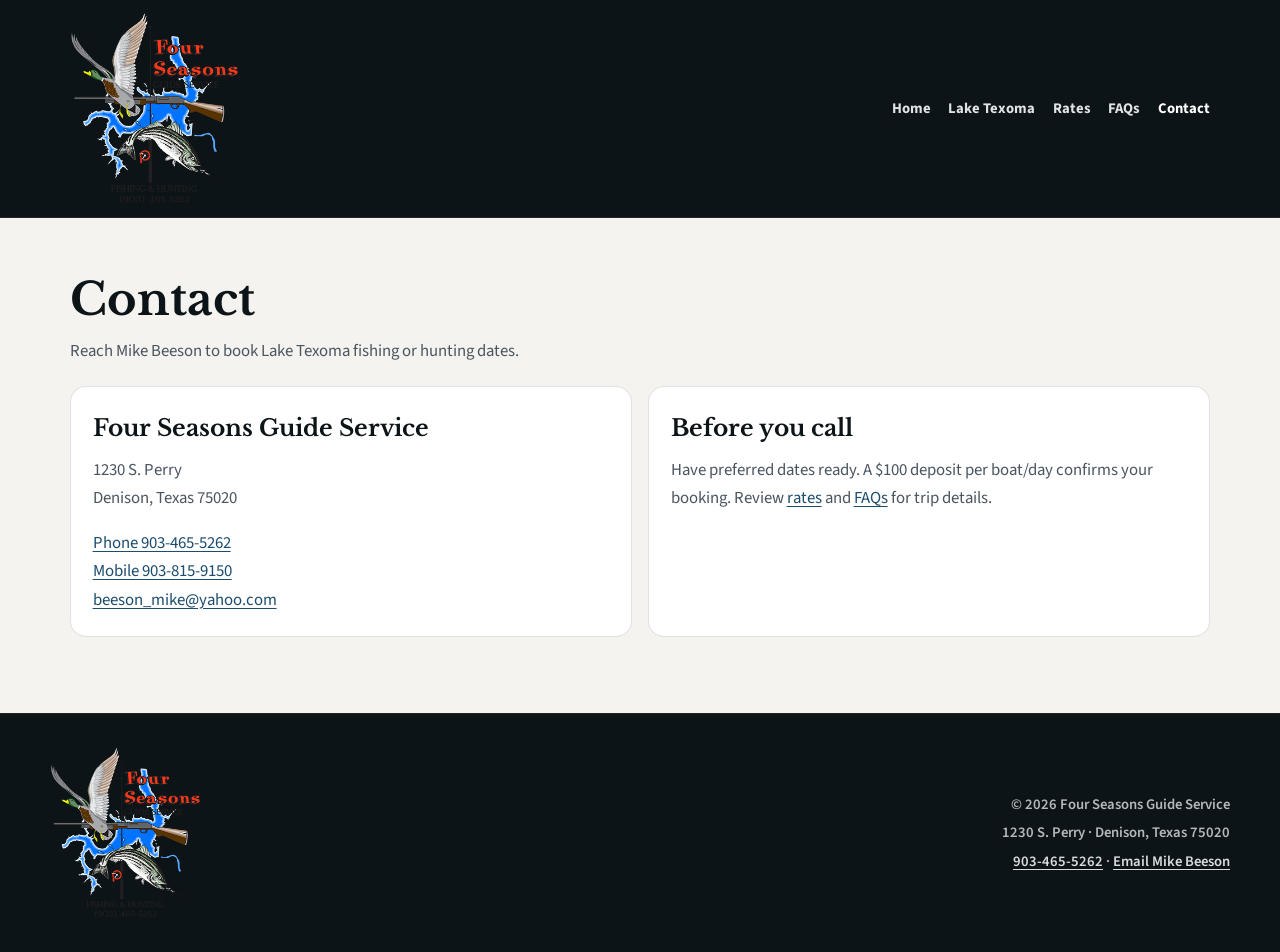
==== contact.html @ 09caff4a "Initial static site for Four Seasons Guide Service. Migrate Lake Texoma fishing and hunting content " ====
<!DOCTYPE html>
<html lang="en">
<head>
  <meta charset="UTF-8" />
  <meta name="viewport" content="width=device-width, initial-scale=1" />
  <title>Contact | Four Seasons Guide Service</title>
  <meta name="description" content="Contact Four Seasons Guide Service in Denison, Texas to book a trip." />
  <link rel="icon" href="images/brand/logo.png" />
  <link rel="preconnect" href="https://fonts.googleapis.com" />
  <link rel="preconnect" href="https://fonts.gstatic.com" crossorigin />
  <link href="https://fonts.googleapis.com/css2?family=Libre+Baskerville:wght@400;700&family=Source+Sans+3:wght@400;600;700;800&display=swap" rel="stylesheet" />
  <link rel="stylesheet" href="css/styles.css" />
  
</head>
<body>
  <header class="site-header">
    <div class="nav-wrap">
      <a class="brand-lockup" href="index.html" aria-label="Four Seasons Guide Service home">
        <img src="images/brand/logo.png" alt="Four Seasons Guide Service" />
      </a>
      <button class="nav-toggle" type="button" aria-expanded="false" aria-controls="site-nav">Menu</button>
      <nav id="site-nav" class="site-nav" aria-label="Primary">
        <a href="index.html">Home</a>
<a href="lake-texoma.html">Lake Texoma</a>
<a href="rates.html">Rates</a>
<a href="faqs.html">FAQs</a>
<a href="contact.html" aria-current="page">Contact</a>
      </nav>
    </div>
  </header>
  <main>
    <div class="page-hero">
      <h1>Contact</h1>
      <p>Reach Mike Beeson to book Lake Texoma fishing or hunting dates.</p>
    </div>
    <section class="section" style="padding-top:0;">
      <div class="contact-grid" style="color:inherit;">
        <article class="card">
          <h3>Four Seasons Guide Service</h3>
          <p>1230 S. Perry<br />Denison, Texas 75020</p>
          <p style="margin-top:1rem;"><a href="tel:+19034655262">Phone 903-465-5262</a></p>
          <p><a href="tel:+19038159150">Mobile 903-815-9150</a></p>
          <p><a href="mailto:beeson_mike@yahoo.com">beeson_mike@yahoo.com</a></p>
        </article>
        <article class="card">
          <h3>Before you call</h3>
          <p>Have preferred dates ready. A $100 deposit per boat/day confirms your booking. Review <a href="rates.html">rates</a> and <a href="faqs.html">FAQs</a> for trip details.</p>
        </article>
      </div>
    </section>

  </main>
  <footer class="site-footer">
    <div class="footer-inner">
      <a class="footer-brand" href="index.html" aria-label="Four Seasons Guide Service home">
        <img src="images/brand/logo.png" alt="Four Seasons Guide Service" />
      </a>
      <div class="footer-meta">
        <p>&copy; <span class="year"></span> Four Seasons Guide Service</p>
        <p>1230 S. Perry · Denison, Texas 75020</p>
        <p><a href="tel:+19034655262">903-465-5262</a> · <a href="mailto:beeson_mike@yahoo.com">Email Mike Beeson</a></p>
      </div>
    </div>
  </footer>
  <script src="js/main.js"></script>
  <script>document.querySelectorAll('.year').forEach(el => el.textContent = new Date().getFullYear());</script>
</body>
</html>
---- css/styles.css ----
:root {
  --ink: #0d1418;
  --ink-soft: #4a5560;
  --paper: #f5f3ef;
  --mist: #ebe7e0;
  --lake: #1c4d6e;
  --lake-bright: #2b6f96;
  --reed: #8b5a2b;
  --brand-red: #b42318;
  --line: rgba(13, 20, 24, 0.12);
  --shadow: 0 22px 50px rgba(13, 20, 24, 0.16);
  --font-display: "Libre Baskerville", Georgia, serif;
  --font-body: "Source Sans 3", "Segoe UI", sans-serif;
}

*,
*::before,
*::after { box-sizing: border-box; }

html { scroll-behavior: smooth; }

body {
  margin: 0;
  color: var(--ink);
  background: var(--paper);
  font-family: var(--font-body);
  font-size: 1.05rem;
  line-height: 1.7;
}

img { max-width: 100%; height: auto; display: block; }

a { color: var(--lake); text-underline-offset: 0.18em; }
a:hover { color: var(--brand-red); }

.site-header {
  position: sticky;
  top: 0;
  z-index: 40;
  background: var(--ink);
  border-bottom: 1px solid rgba(255, 255, 255, 0.08);
}

.nav-wrap {
  max-width: 1180px;
  margin: 0 auto;
  padding: 0.7rem 1.25rem;
  display: flex;
  align-items: center;
  justify-content: space-between;
  gap: 1rem;
}

.brand-lockup {
  display: inline-flex;
  text-decoration: none;
  flex-shrink: 0;
}

.brand-lockup img {
  width: min(168px, 42vw);
  height: auto;
  display: block;
}

.nav-toggle {
  display: none;
  border: 1px solid rgba(255, 255, 255, 0.28);
  background: transparent;
  color: white;
  border-radius: 999px;
  padding: 0.45rem 0.9rem;
  font: inherit;
  font-weight: 700;
  cursor: pointer;
}

.site-nav {
  display: flex;
  flex-wrap: wrap;
  gap: 0.35rem 1.1rem;
  align-items: center;
}

.site-nav a {
  color: rgba(255, 255, 255, 0.88);
  text-decoration: none;
  font-size: 0.92rem;
  font-weight: 700;
}

.site-nav a:hover,
.site-nav a[aria-current="page"] {
  color: #fff;
}

.hero {
  position: relative;
  min-height: 78vh;
  display: grid;
  align-items: end;
  color: white;
  overflow: hidden;
  background: var(--ink);
}

.hero-media { position: absolute; inset: 0; }

.hero-media img {
  width: 100%;
  height: 100%;
  object-fit: cover;
  object-position: center 35%;
  animation: slow-zoom 18s ease-out forwards;
}

.hero-media::after {
  content: "";
  position: absolute;
  inset: 0;
  background:
    linear-gradient(90deg, rgba(13, 20, 24, 0.82) 0%, rgba(13, 20, 24, 0.45) 45%, rgba(13, 20, 24, 0.18) 100%),
    linear-gradient(180deg, rgba(13, 20, 24, 0.2) 0%, rgba(13, 20, 24, 0.72) 100%);
}

.hero-inner {
  position: relative;
  z-index: 1;
  max-width: 1180px;
  width: 100%;
  margin: 0 auto;
  padding: 5rem 1.25rem 4rem;
  animation: rise 0.9s ease both;
}

.eyebrow {
  margin: 0 0 0.85rem;
  font-size: 0.8rem;
  font-weight: 800;
  letter-spacing: 0.14em;
  text-transform: uppercase;
  color: rgba(255, 255, 255, 0.8);
}

.hero h1 {
  margin: 0 0 0.9rem;
  font-family: var(--font-display);
  font-size: clamp(2.3rem, 5.2vw, 4.1rem);
  line-height: 1.08;
  max-width: 14ch;
}

.hero .lede {
  margin: 0 0 1.7rem;
  max-width: 36rem;
  font-size: 1.12rem;
  color: rgba(255, 255, 255, 0.9);
}

.btn-row { display: flex; flex-wrap: wrap; gap: 0.75rem; }

.btn {
  display: inline-flex;
  align-items: center;
  justify-content: center;
  padding: 0.85rem 1.35rem;
  border-radius: 999px;
  font-weight: 800;
  text-decoration: none;
  transition: transform 0.2s ease, background 0.2s ease;
}

.btn:hover { transform: translateY(-1px); }

.btn-primary {
  background: var(--brand-red);
  color: white;
}

.btn-primary:hover { background: #961d14; color: white; }

.btn-ghost {
  border: 1px solid rgba(255, 255, 255, 0.45);
  color: white;
}

.btn-ghost:hover { background: rgba(255, 255, 255, 0.08); color: white; }

.section {
  max-width: 1180px;
  margin: 0 auto;
  padding: 4.75rem 1.25rem;
}

.band { background: var(--mist); }

.section-head { max-width: 40rem; margin-bottom: 1.75rem; }

.section-head h2,
.page-hero h1 {
  margin: 0 0 0.75rem;
  font-family: var(--font-display);
  font-size: clamp(1.9rem, 3.8vw, 2.8rem);
  line-height: 1.15;
  color: var(--ink);
}

.section-head p,
.page-hero p {
  margin: 0;
  color: var(--ink-soft);
}

.page-hero {
  max-width: 1180px;
  margin: 0 auto;
  padding: 3.5rem 1.25rem 1.25rem;
}

.prose p { margin: 0 0 1.1rem; color: var(--ink-soft); }
.prose p:last-child { margin-bottom: 0; }

.split {
  display: grid;
  grid-template-columns: 1.05fr 0.95fr;
  gap: 2rem;
  align-items: center;
}

.split img {
  width: 100%;
  min-height: 340px;
  object-fit: cover;
  border-radius: 1.1rem;
  box-shadow: var(--shadow);
}

.card-grid,
.gallery-grid,
.rate-grid {
  display: grid;
  gap: 1rem;
}

.card-grid { grid-template-columns: repeat(3, 1fr); }
.gallery-grid { grid-template-columns: repeat(3, 1fr); }
.rate-grid { grid-template-columns: repeat(3, 1fr); }

.card {
  background: white;
  border: 1px solid var(--line);
  border-radius: 1rem;
  padding: 1.35rem;
}

.card h3 {
  margin: 0 0 0.5rem;
  font-family: var(--font-display);
  font-size: 1.45rem;
}

.card p { margin: 0; color: var(--ink-soft); }

.facts {
  display: grid;
  grid-template-columns: repeat(2, 1fr);
  gap: 0.8rem;
  margin: 0;
  padding: 0;
  list-style: none;
}

.facts li {
  background: white;
  border: 1px solid var(--line);
  border-radius: 0.85rem;
  padding: 0.95rem 1.05rem;
  font-weight: 700;
  color: var(--ink);
}

.rate-card {
  background: white;
  border: 1px solid var(--line);
  border-radius: 1rem;
  padding: 1.35rem;
}

.rate-card h3 {
  margin: 0 0 0.75rem;
  font-family: var(--font-display);
  font-size: 1.5rem;
}

.rate-table {
  width: 100%;
  border-collapse: collapse;
  font-size: 0.98rem;
}

.rate-table th,
.rate-table td {
  text-align: left;
  padding: 0.55rem 0;
  border-bottom: 1px solid var(--line);
}

.rate-table th { color: var(--ink-soft); font-weight: 700; }
.rate-table td:last-child,
.rate-table th:last-child { text-align: right; font-weight: 800; }

.gallery-item {
  margin: 0;
  overflow: hidden;
  border-radius: 0.9rem;
  border: 1px solid var(--line);
  background: white;
}

.gallery-item img {
  width: 100%;
  aspect-ratio: 4 / 3;
  object-fit: cover;
}

.contact-band {
  background: var(--ink);
  color: white;
}

.contact-band .section-head h2 { color: white; }
.contact-band .section-head p { color: rgba(255, 255, 255, 0.75); }

.contact-grid {
  display: grid;
  grid-template-columns: repeat(2, 1fr);
  gap: 1rem;
}

.contact-card {
  border: 1px solid rgba(255, 255, 255, 0.14);
  border-radius: 1rem;
  padding: 1.25rem;
  background: rgba(255, 255, 255, 0.04);
}

.contact-card h3 {
  margin: 0 0 0.5rem;
  font-family: var(--font-display);
  font-size: 1.4rem;
}

.contact-card a,
.contact-card p {
  display: block;
  margin: 0.25rem 0;
  color: rgba(255, 255, 255, 0.88);
  text-decoration: none;
}

.contact-card a:hover { color: #ffb4ae; }

.site-footer {
  background: var(--ink);
  color: rgba(255, 255, 255, 0.7);
  padding: 2rem 1.25rem;
  border-top: 1px solid rgba(255, 255, 255, 0.08);
}

.footer-inner {
  max-width: 1180px;
  margin: 0 auto;
  display: flex;
  flex-wrap: wrap;
  align-items: center;
  justify-content: space-between;
  gap: 1rem;
}

.footer-brand img {
  width: min(150px, 50vw);
  height: auto;
}

.footer-meta {
  text-align: right;
  font-size: 0.92rem;
  font-weight: 600;
}

.footer-meta p { margin: 0.2rem 0; }
.footer-meta a { color: rgba(255, 255, 255, 0.85); }

.note {
  margin-top: 1.25rem;
  color: var(--ink-soft);
  font-size: 0.95rem;
}

@keyframes rise {
  from { opacity: 0; transform: translateY(16px); }
  to { opacity: 1; transform: translateY(0); }
}

@keyframes slow-zoom {
  from { transform: scale(1.06); }
  to { transform: scale(1); }
}

@media (max-width: 960px) {
  .split,
  .card-grid,
  .gallery-grid,
  .rate-grid,
  .contact-grid,
  .facts { grid-template-columns: 1fr; }
}

@media (max-width: 720px) {
  .nav-toggle { display: inline-flex; }
  .site-nav {
    display: none;
    width: 100%;
    flex-direction: column;
    align-items: flex-start;
    gap: 0.75rem;
    padding-top: 0.6rem;
  }
  .site-nav.is-open { display: flex; }
  .nav-wrap { flex-wrap: wrap; }
  .footer-meta { text-align: left; }
  .hero-inner { padding: 3.5rem 1.15rem 3rem; }
}
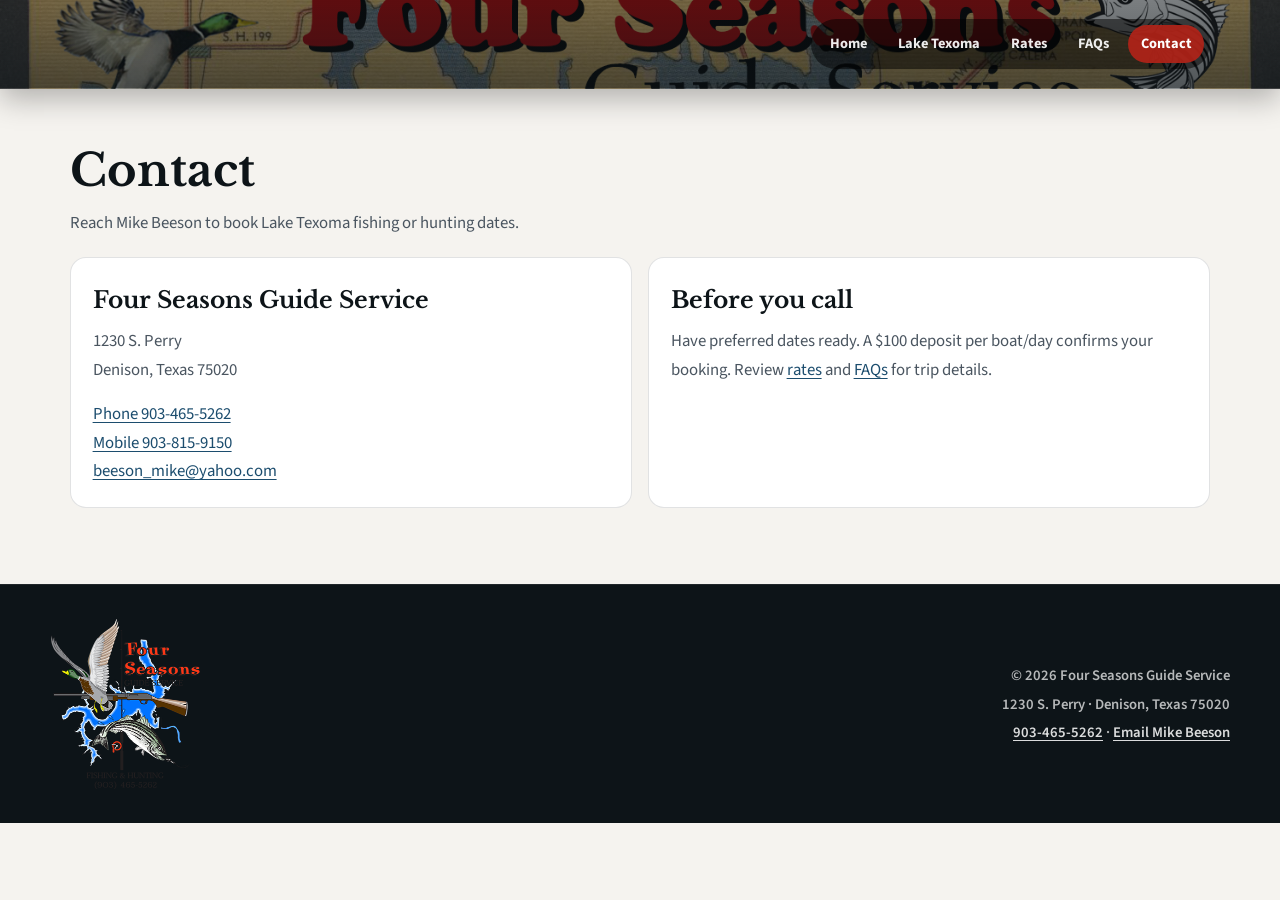
==== commit d79bca87: "Remove the left brand logo from the header. Keep the Lake Texoma map header and navigation only, wit" ====
--- a/contact.html
+++ b/contact.html
@@ -15,9 +15,6 @@
 <body>
   <header class="site-header">
     <div class="nav-wrap">
-      <a class="brand-lockup" href="index.html" aria-label="Four Seasons Guide Service home">
-        <img src="images/brand/logo.png" alt="Four Seasons Guide Service" />
-      </a>
       <button class="nav-toggle" type="button" aria-expanded="false" aria-controls="site-nav">Menu</button>
       <nav id="site-nav" class="site-nav" aria-label="Primary">
         <a href="index.html">Home</a>
--- a/css/styles.css
+++ b/css/styles.css
@@ -37,36 +37,31 @@
   position: sticky;
   top: 0;
   z-index: 40;
-  background: var(--ink);
-  border-bottom: 1px solid rgba(255, 255, 255, 0.08);
+  background-color: #1a150e;
+  background-image:
+    linear-gradient(180deg, rgba(13, 20, 24, 0.55) 0%, rgba(13, 20, 24, 0.72) 100%),
+    url("../images/brand/Four-Seasons-Banner-Lake-copy.png");
+  background-size: cover;
+  background-position: center 42%;
+  border-bottom: 1px solid rgba(255, 255, 255, 0.12);
+  box-shadow: 0 10px 28px rgba(0, 0, 0, 0.28);
 }
 
 .nav-wrap {
   max-width: 1180px;
   margin: 0 auto;
-  padding: 0.7rem 1.25rem;
+  padding: 0.85rem 1.25rem;
   display: flex;
   align-items: center;
-  justify-content: space-between;
+  justify-content: flex-end;
   gap: 1rem;
-}
-
-.brand-lockup {
-  display: inline-flex;
-  text-decoration: none;
-  flex-shrink: 0;
-}
-
-.brand-lockup img {
-  width: min(168px, 42vw);
-  height: auto;
-  display: block;
+  min-height: 5.5rem;
 }
 
 .nav-toggle {
   display: none;
-  border: 1px solid rgba(255, 255, 255, 0.28);
-  background: transparent;
+  border: 1px solid rgba(255, 255, 255, 0.4);
+  background: rgba(0, 0, 0, 0.45);
   color: white;
   border-radius: 999px;
   padding: 0.45rem 0.9rem;
@@ -78,20 +73,26 @@
 .site-nav {
   display: flex;
   flex-wrap: wrap;
-  gap: 0.35rem 1.1rem;
+  gap: 0.35rem 0.35rem;
   align-items: center;
+  padding: 0.35rem;
+  background: rgba(0, 0, 0, 0.5);
+  border-radius: 999px;
 }
 
 .site-nav a {
-  color: rgba(255, 255, 255, 0.88);
+  color: rgba(255, 255, 255, 0.92);
   text-decoration: none;
-  font-size: 0.92rem;
+  font-size: 0.9rem;
   font-weight: 700;
+  padding: 0.45rem 0.8rem;
+  border-radius: 999px;
 }
 
 .site-nav a:hover,
 .site-nav a[aria-current="page"] {
   color: #fff;
+  background: rgba(180, 35, 24, 0.9);
 }
 
 .hero {
@@ -110,7 +111,7 @@
   width: 100%;
   height: 100%;
   object-fit: cover;
-  object-position: center 35%;
+  object-position: center 18%;
   animation: slow-zoom 18s ease-out forwards;
 }
 
@@ -422,12 +423,20 @@
     display: none;
     width: 100%;
     flex-direction: column;
-    align-items: flex-start;
-    gap: 0.75rem;
-    padding-top: 0.6rem;
+    align-items: stretch;
+    gap: 0.35rem;
+    padding: 0.5rem;
+    border-radius: 0.85rem;
   }
   .site-nav.is-open { display: flex; }
-  .nav-wrap { flex-wrap: wrap; }
+  .site-nav a { border-radius: 0.55rem; }
+  .nav-wrap {
+    flex-wrap: wrap;
+    min-height: 0;
+  }
+  .site-header {
+    background-position: center 48%;
+  }
   .footer-meta { text-align: left; }
   .hero-inner { padding: 3.5rem 1.15rem 3rem; }
 }
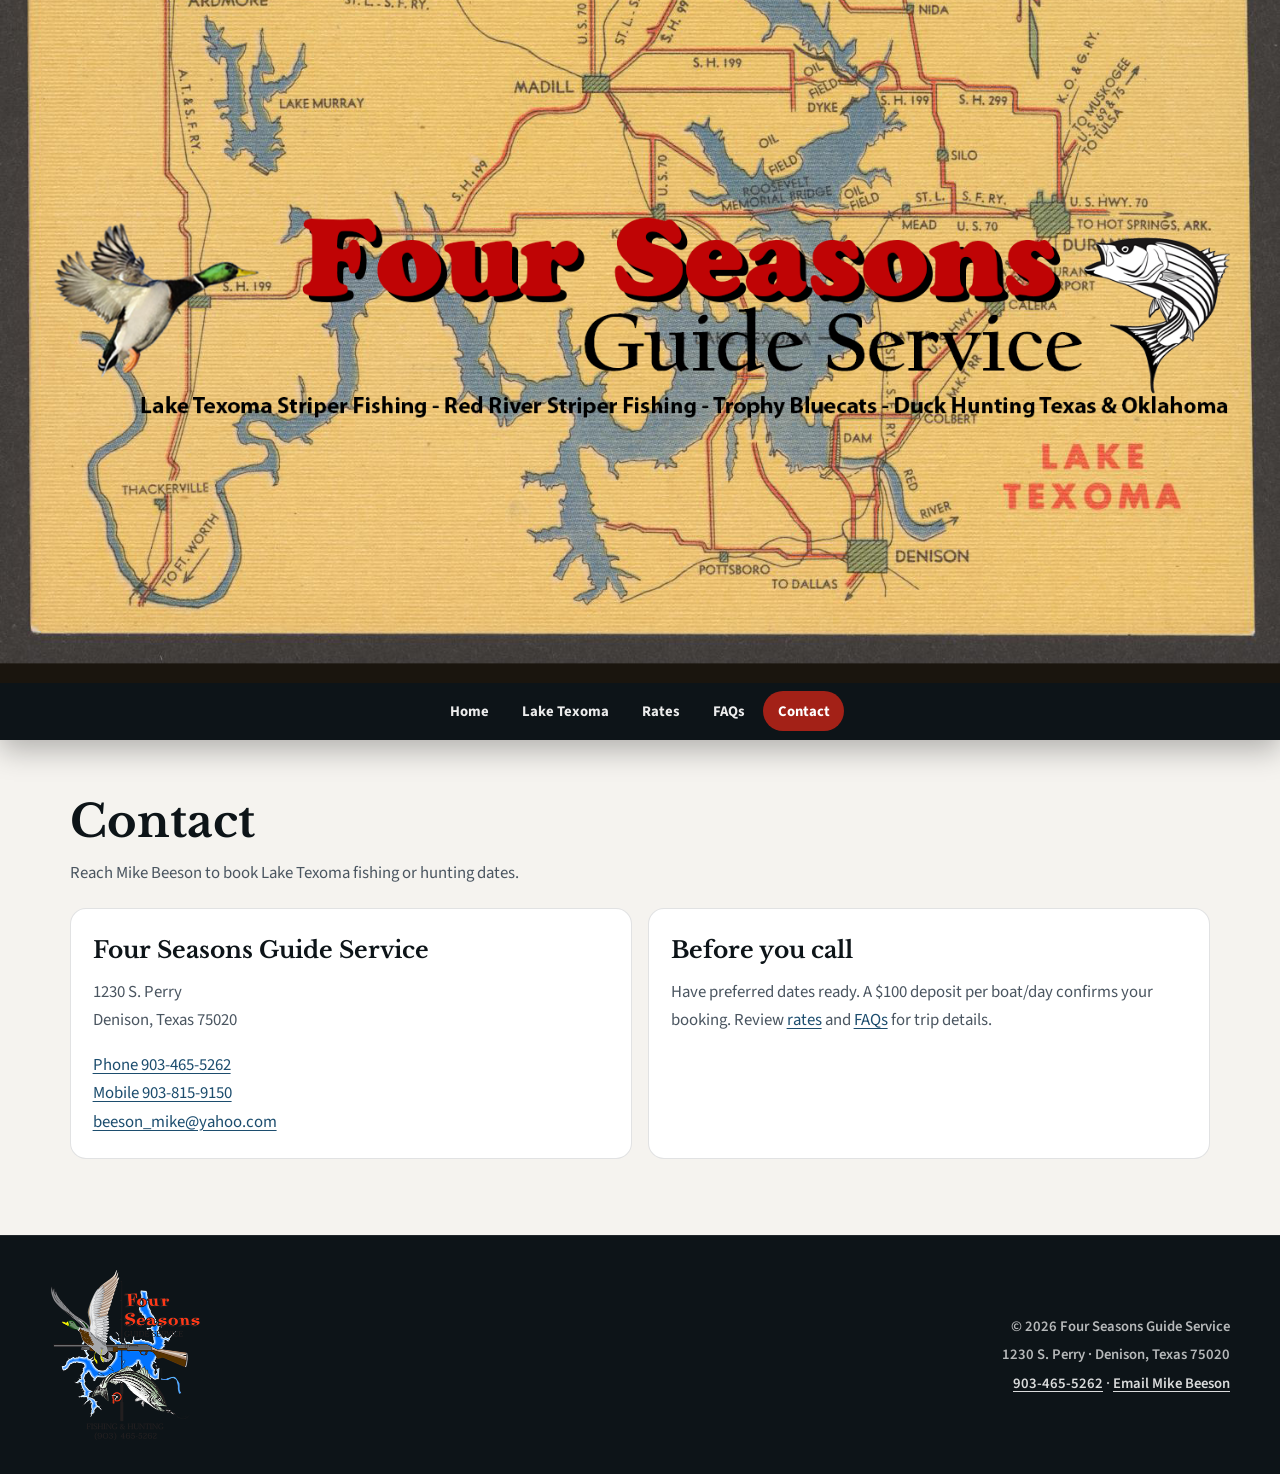
==== commit 3dada845: "Show the Lake Texoma banner at full width without cropping. Render the original map banner as an ima" ====
--- a/contact.html
+++ b/contact.html
@@ -13,8 +13,12 @@
   
 </head>
 <body>
-  <header class="site-header">
+    <header class="site-header">
+    <a class="header-banner" href="index.html" aria-label="Four Seasons Guide Service home">
+      <img src="images/brand/Four-Seasons-Banner-Lake-copy.png" alt="Four Seasons Guide Service — Lake Texoma striper fishing, Red River, trophy bluecats, and duck hunting" />
+    </a>
     <div class="nav-wrap">
+
       <button class="nav-toggle" type="button" aria-expanded="false" aria-controls="site-nav">Menu</button>
       <nav id="site-nav" class="site-nav" aria-label="Primary">
         <a href="index.html">Home</a>
--- a/css/styles.css
+++ b/css/styles.css
@@ -37,25 +37,31 @@
   position: sticky;
   top: 0;
   z-index: 40;
-  background-color: #1a150e;
-  background-image:
-    linear-gradient(180deg, rgba(13, 20, 24, 0.55) 0%, rgba(13, 20, 24, 0.72) 100%),
-    url("../images/brand/Four-Seasons-Banner-Lake-copy.png");
-  background-size: cover;
-  background-position: center 42%;
-  border-bottom: 1px solid rgba(255, 255, 255, 0.12);
+  background: var(--ink);
   box-shadow: 0 10px 28px rgba(0, 0, 0, 0.28);
+}
+
+.header-banner {
+  display: block;
+  line-height: 0;
+  background: #1a150e;
+}
+
+.header-banner img {
+  width: 100%;
+  height: auto;
+  display: block;
 }
 
 .nav-wrap {
   max-width: 1180px;
   margin: 0 auto;
-  padding: 0.85rem 1.25rem;
+  padding: 0.55rem 1.25rem;
   display: flex;
   align-items: center;
-  justify-content: flex-end;
+  justify-content: center;
   gap: 1rem;
-  min-height: 5.5rem;
+  background: var(--ink);
 }
 
 .nav-toggle {
@@ -73,19 +79,17 @@
 .site-nav {
   display: flex;
   flex-wrap: wrap;
-  gap: 0.35rem 0.35rem;
+  gap: 0.25rem;
   align-items: center;
-  padding: 0.35rem;
-  background: rgba(0, 0, 0, 0.5);
-  border-radius: 999px;
+  justify-content: center;
 }
 
 .site-nav a {
   color: rgba(255, 255, 255, 0.92);
   text-decoration: none;
-  font-size: 0.9rem;
+  font-size: 0.92rem;
   font-weight: 700;
-  padding: 0.45rem 0.8rem;
+  padding: 0.45rem 0.9rem;
   border-radius: 999px;
 }
 
@@ -419,24 +423,18 @@
 
 @media (max-width: 720px) {
   .nav-toggle { display: inline-flex; }
+  .nav-wrap { justify-content: flex-end; }
   .site-nav {
     display: none;
     width: 100%;
     flex-direction: column;
     align-items: stretch;
     gap: 0.35rem;
-    padding: 0.5rem;
-    border-radius: 0.85rem;
+    padding: 0.35rem 0 0.15rem;
   }
   .site-nav.is-open { display: flex; }
-  .site-nav a { border-radius: 0.55rem; }
-  .nav-wrap {
-    flex-wrap: wrap;
-    min-height: 0;
-  }
-  .site-header {
-    background-position: center 48%;
-  }
+  .site-nav a { border-radius: 0.55rem; text-align: center; }
+  .nav-wrap { flex-wrap: wrap; }
   .footer-meta { text-align: left; }
   .hero-inner { padding: 3.5rem 1.15rem 3rem; }
 }
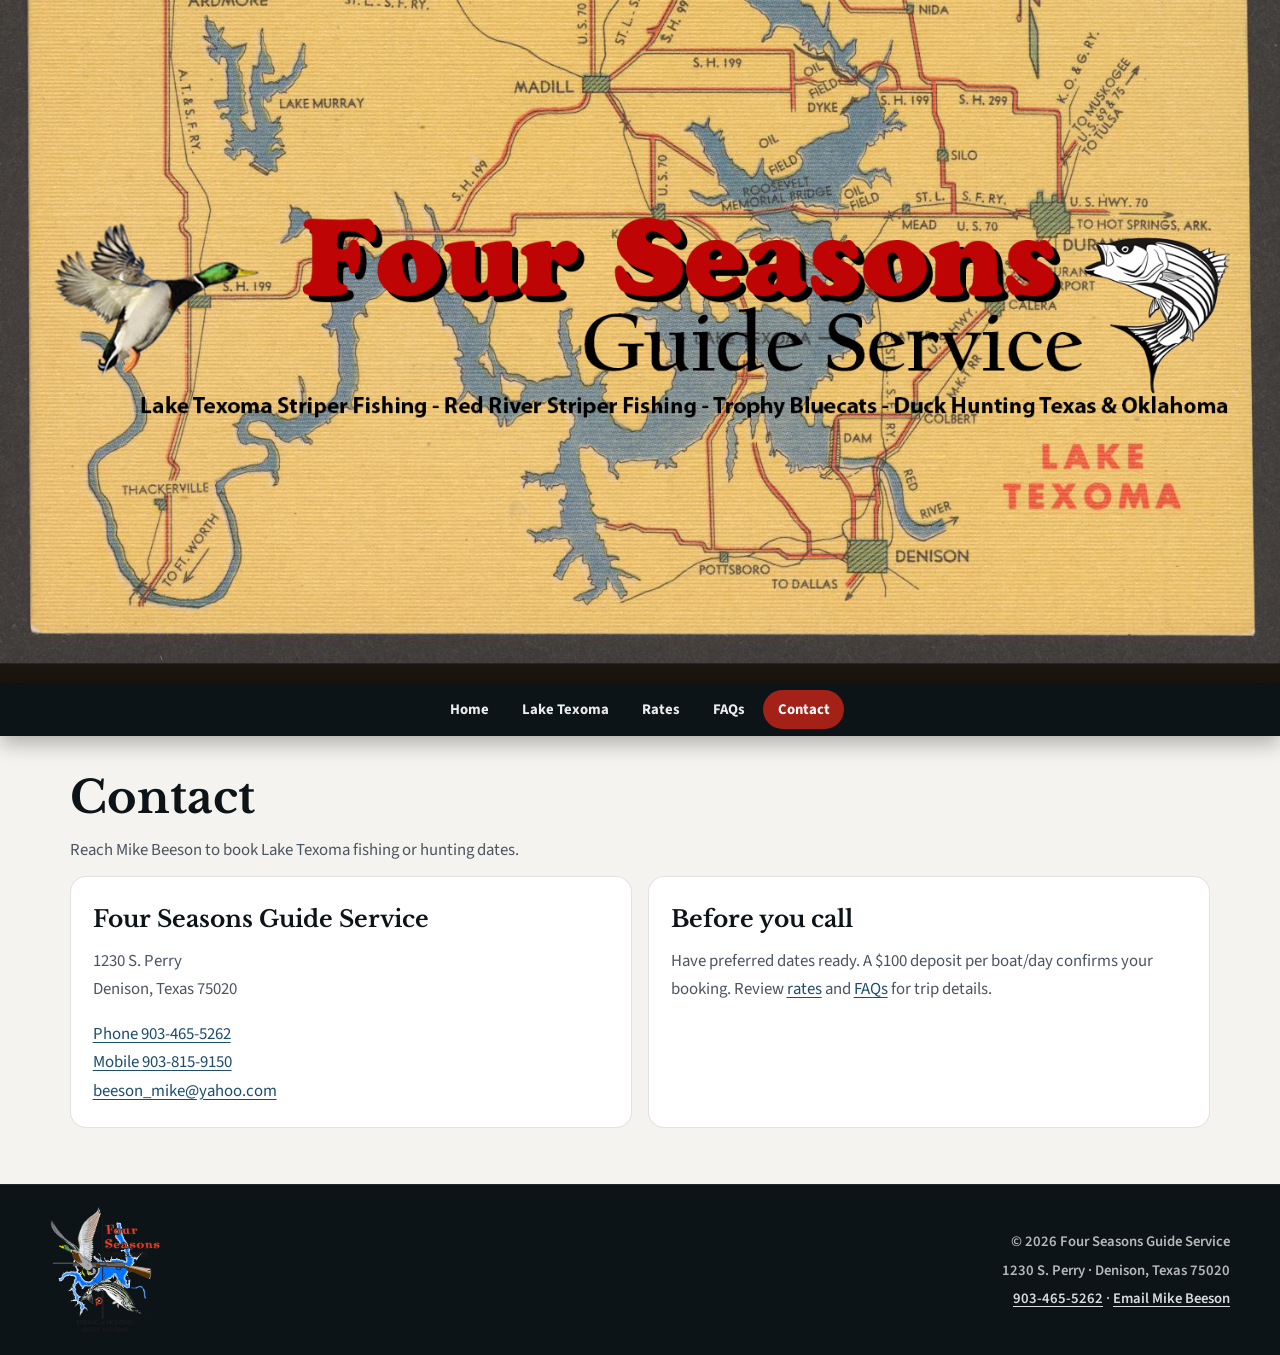
==== commit 2a1601bf: "Fix scroll lock from tall sticky banner and tighten spacing. Keep the map banner full-width but stic" ====
--- a/contact.html
+++ b/contact.html
@@ -13,10 +13,12 @@
   
 </head>
 <body>
-    <header class="site-header">
+    <div class="top-banner">
     <a class="header-banner" href="index.html" aria-label="Four Seasons Guide Service home">
       <img src="images/brand/Four-Seasons-Banner-Lake-copy.png" alt="Four Seasons Guide Service — Lake Texoma striper fishing, Red River, trophy bluecats, and duck hunting" />
     </a>
+  </div>
+  <header class="site-header">
     <div class="nav-wrap">
 
       <button class="nav-toggle" type="button" aria-expanded="false" aria-controls="site-nav">Menu</button>
--- a/css/styles.css
+++ b/css/styles.css
@@ -33,35 +33,38 @@
 a { color: var(--lake); text-underline-offset: 0.18em; }
 a:hover { color: var(--brand-red); }
 
+.top-banner {
+  background: #1a150e;
+  line-height: 0;
+}
+
+.header-banner {
+  display: block;
+  line-height: 0;
+}
+
+.header-banner img {
+  width: 100%;
+  height: auto;
+  display: block;
+}
+
 .site-header {
   position: sticky;
   top: 0;
   z-index: 40;
   background: var(--ink);
-  box-shadow: 0 10px 28px rgba(0, 0, 0, 0.28);
-}
-
-.header-banner {
-  display: block;
-  line-height: 0;
-  background: #1a150e;
-}
-
-.header-banner img {
-  width: 100%;
-  height: auto;
-  display: block;
+  box-shadow: 0 8px 20px rgba(0, 0, 0, 0.28);
 }
 
 .nav-wrap {
   max-width: 1180px;
   margin: 0 auto;
-  padding: 0.55rem 1.25rem;
+  padding: 0.45rem 1.25rem;
   display: flex;
   align-items: center;
   justify-content: center;
   gap: 1rem;
-  background: var(--ink);
 }
 
 .nav-toggle {
@@ -101,7 +104,7 @@
 
 .hero {
   position: relative;
-  min-height: 78vh;
+  min-height: 58vh;
   display: grid;
   align-items: end;
   color: white;
@@ -134,7 +137,7 @@
   max-width: 1180px;
   width: 100%;
   margin: 0 auto;
-  padding: 5rem 1.25rem 4rem;
+  padding: 2.25rem 1.25rem 2.5rem;
   animation: rise 0.9s ease both;
 }
 
@@ -194,7 +197,7 @@
 .section {
   max-width: 1180px;
   margin: 0 auto;
-  padding: 4.75rem 1.25rem;
+  padding: 3.5rem 1.25rem;
 }
 
 .band { background: var(--mist); }
@@ -219,7 +222,7 @@
 .page-hero {
   max-width: 1180px;
   margin: 0 auto;
-  padding: 3.5rem 1.25rem 1.25rem;
+  padding: 2.25rem 1.25rem 0.75rem;
 }
 
 .prose p { margin: 0 0 1.1rem; color: var(--ink-soft); }
@@ -333,6 +336,11 @@
   color: white;
 }
 
+.contact-band .section {
+  padding-top: 2.75rem;
+  padding-bottom: 2.75rem;
+}
+
 .contact-band .section-head h2 { color: white; }
 .contact-band .section-head p { color: rgba(255, 255, 255, 0.75); }
 
@@ -368,7 +376,7 @@
 .site-footer {
   background: var(--ink);
   color: rgba(255, 255, 255, 0.7);
-  padding: 2rem 1.25rem;
+  padding: 1.35rem 1.25rem;
   border-top: 1px solid rgba(255, 255, 255, 0.08);
 }
 
@@ -383,7 +391,7 @@
 }
 
 .footer-brand img {
-  width: min(150px, 50vw);
+  width: min(110px, 42vw);
   height: auto;
 }
 
@@ -434,7 +442,7 @@
   }
   .site-nav.is-open { display: flex; }
   .site-nav a { border-radius: 0.55rem; text-align: center; }
-  .nav-wrap { flex-wrap: wrap; }
   .footer-meta { text-align: left; }
-  .hero-inner { padding: 3.5rem 1.15rem 3rem; }
-}
+  .hero-inner { padding: 1.75rem 1.15rem 2rem; }
+  .hero { min-height: 52vh; }
+}
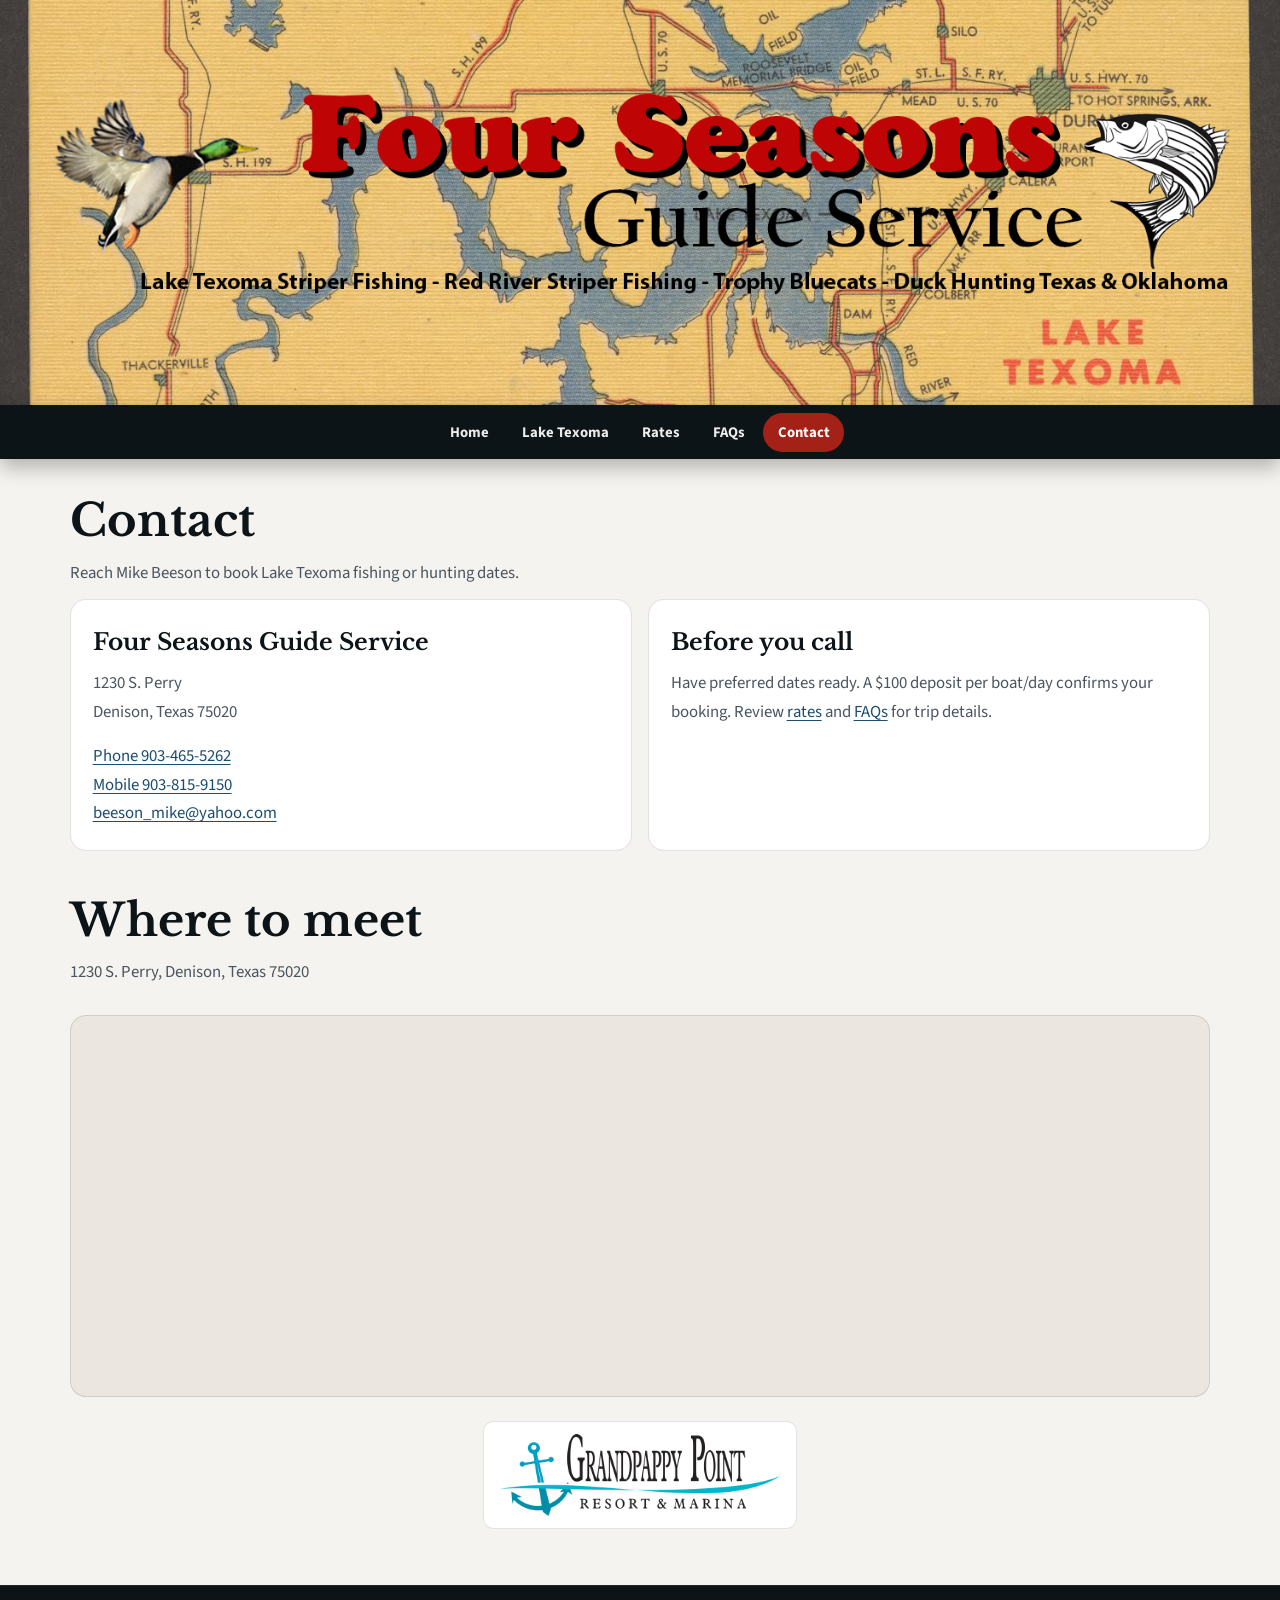
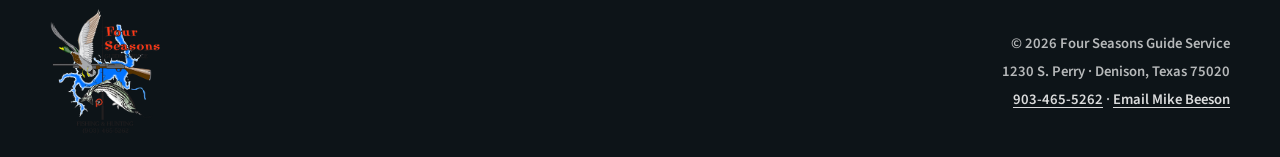
==== commit 6af0a116: "Add the meeting map and Grandpappy link from the live site. Place the Google Map meet location and l" ====
--- a/contact.html
+++ b/contact.html
@@ -50,6 +50,25 @@
           <p>Have preferred dates ready. A $100 deposit per boat/day confirms your booking. Review <a href="rates.html">rates</a> and <a href="faqs.html">FAQs</a> for trip details.</p>
         </article>
       </div>
+
+      <div class="section-head" style="margin-top:2.75rem;">
+        <h2>Where to meet</h2>
+        <p>1230 S. Perry, Denison, Texas 75020</p>
+      </div>
+      <div class="map-frame">
+        <iframe
+          title="Meeting location map for Four Seasons Guide Service"
+          loading="lazy"
+          referrerpolicy="no-referrer-when-downgrade"
+          src="https://www.google.com/maps?q=33.85833613325717%2C%20-96.64200128966996&amp;output=embed&amp;hl=en-US&amp;z=12"
+          allowfullscreen
+        ></iframe>
+      </div>
+      <div class="partner-row">
+        <a class="partner-link" href="https://grandpappy.com/" target="_blank" rel="noopener noreferrer">
+          <img src="images/brand/grandpappy-logo.png" alt="Grandpappy’s — visit grandpappy.com" />
+        </a>
+      </div>
     </section>
 
   </main>
--- a/css/styles.css
+++ b/css/styles.css
@@ -104,7 +104,7 @@
 
 .hero {
   position: relative;
-  min-height: 58vh;
+  min-height: 64vh;
   display: grid;
   align-items: end;
   color: white;
@@ -118,7 +118,8 @@
   width: 100%;
   height: 100%;
   object-fit: cover;
-  object-position: center 18%;
+  object-position: center 46%;
+  transform-origin: center 48%;
   animation: slow-zoom 18s ease-out forwards;
 }
 
@@ -128,7 +129,7 @@
   inset: 0;
   background:
     linear-gradient(90deg, rgba(13, 20, 24, 0.82) 0%, rgba(13, 20, 24, 0.45) 45%, rgba(13, 20, 24, 0.18) 100%),
-    linear-gradient(180deg, rgba(13, 20, 24, 0.2) 0%, rgba(13, 20, 24, 0.72) 100%);
+    linear-gradient(180deg, rgba(13, 20, 24, 0.12) 0%, rgba(13, 20, 24, 0.72) 100%);
 }
 
 .hero-inner {
@@ -336,6 +337,48 @@
   color: white;
 }
 
+.map-frame {
+  border: 1px solid var(--line);
+  border-radius: 1rem;
+  overflow: hidden;
+  background: var(--mist);
+  min-height: 360px;
+}
+
+.map-frame iframe {
+  display: block;
+  width: 100%;
+  min-height: 380px;
+  border: 0;
+}
+
+.partner-row {
+  margin-top: 1.5rem;
+  display: flex;
+  justify-content: center;
+}
+
+.partner-link {
+  display: inline-block;
+  line-height: 0;
+  border-radius: 0.65rem;
+  padding: 0.75rem 1rem;
+  background: white;
+  border: 1px solid var(--line);
+  transition: transform 0.2s ease, box-shadow 0.2s ease;
+}
+
+.partner-link:hover {
+  transform: translateY(-2px);
+  box-shadow: var(--shadow);
+  color: inherit;
+}
+
+.partner-link img {
+  width: min(280px, 70vw);
+  height: auto;
+}
+
 .contact-band .section {
   padding-top: 2.75rem;
   padding-bottom: 2.75rem;
@@ -416,8 +459,8 @@
 }
 
 @keyframes slow-zoom {
-  from { transform: scale(1.06); }
-  to { transform: scale(1); }
+  from { transform: scale(1); }
+  to { transform: scale(1.04); }
 }
 
 @media (max-width: 960px) {
@@ -444,5 +487,5 @@
   .site-nav a { border-radius: 0.55rem; text-align: center; }
   .footer-meta { text-align: left; }
   .hero-inner { padding: 1.75rem 1.15rem 2rem; }
-  .hero { min-height: 52vh; }
-}
+  .hero { min-height: 56vh; }
+}
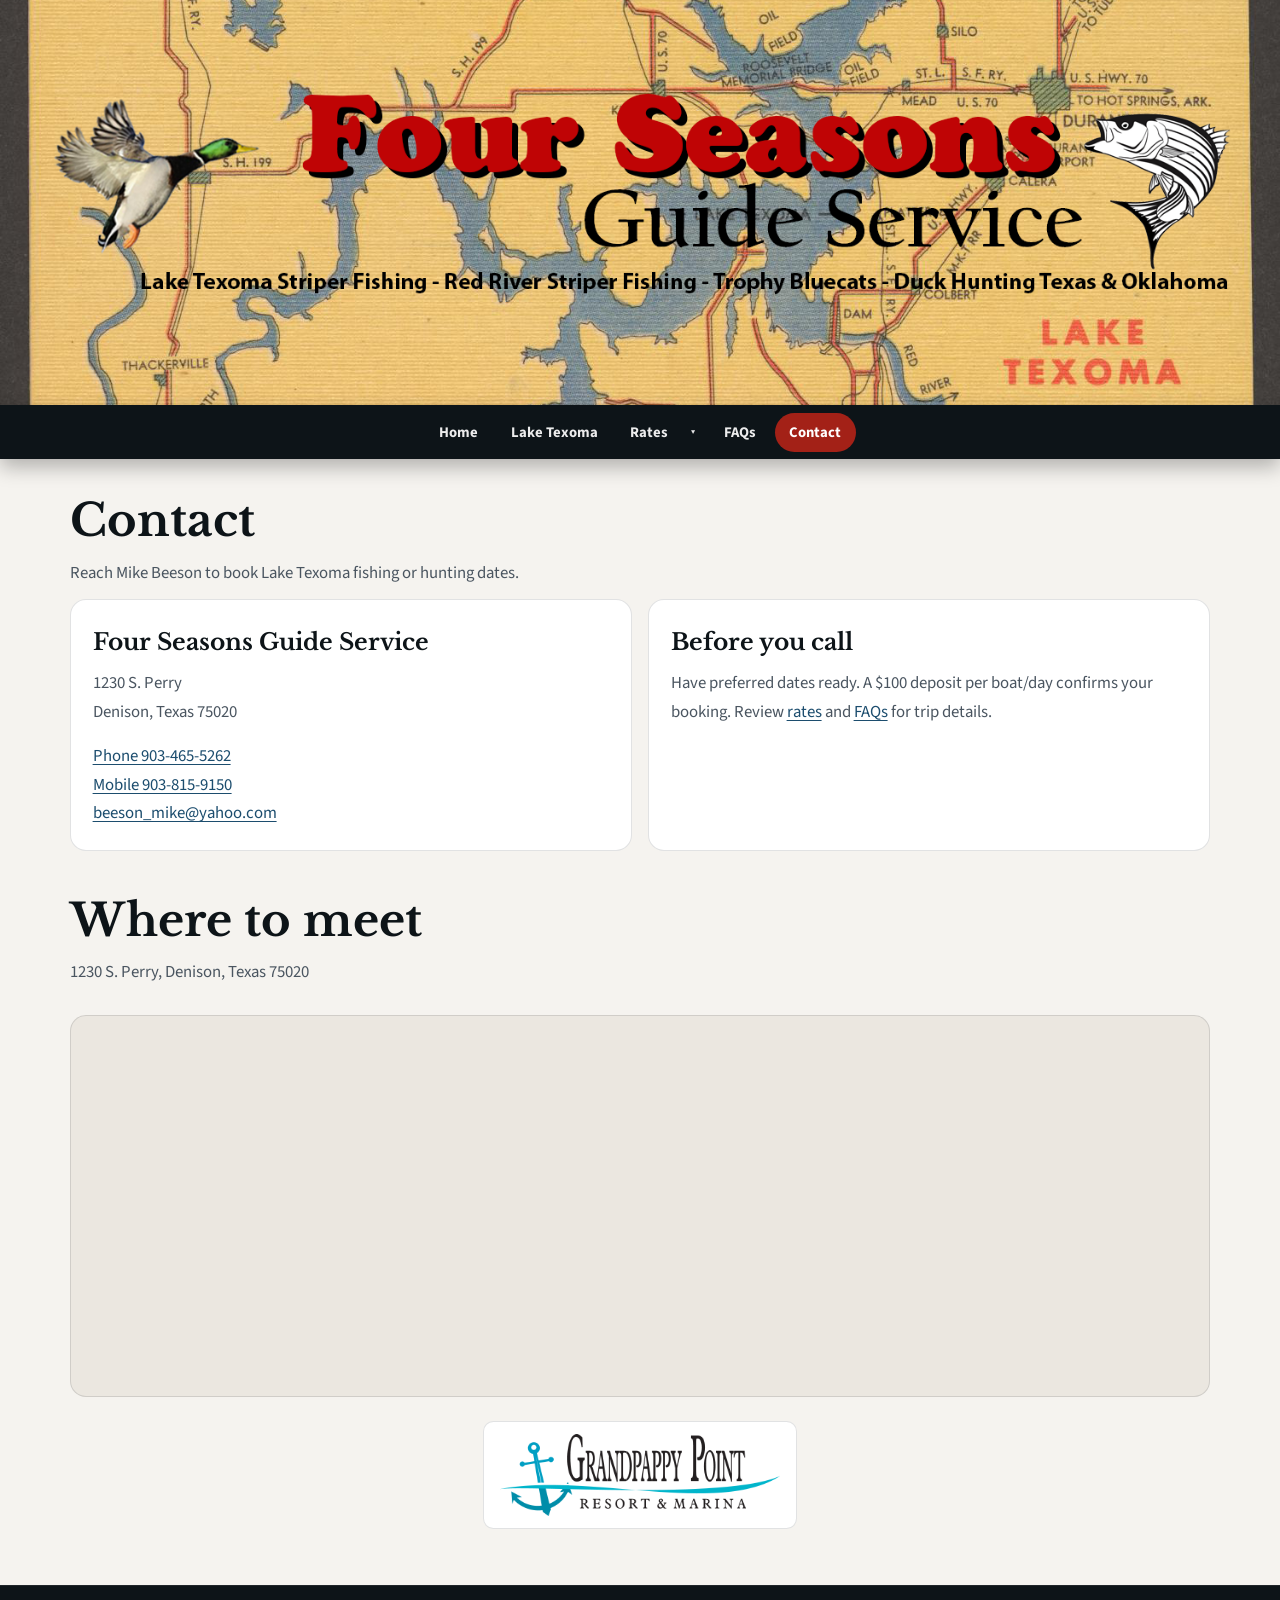
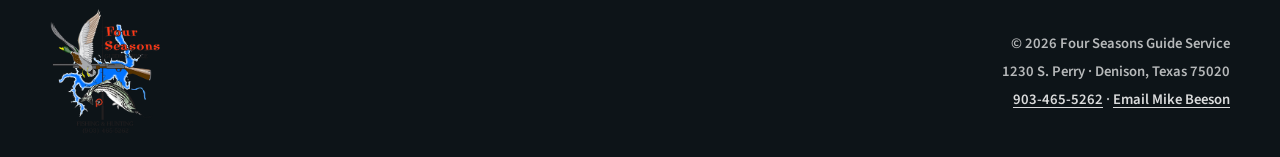
==== commit cd0f43d5: "Add a Rates dropdown and rebuild detail pages from the old site. Match the WordPress Rates submenu f" ====
--- a/contact.html
+++ b/contact.html
@@ -22,12 +22,21 @@
     <div class="nav-wrap">
 
       <button class="nav-toggle" type="button" aria-expanded="false" aria-controls="site-nav">Menu</button>
-      <nav id="site-nav" class="site-nav" aria-label="Primary">
+            <nav id="site-nav" class="site-nav" aria-label="Primary">
         <a href="index.html">Home</a>
-<a href="lake-texoma.html">Lake Texoma</a>
-<a href="rates.html">Rates</a>
-<a href="faqs.html">FAQs</a>
-<a href="contact.html" aria-current="page">Contact</a>
+        <a href="lake-texoma.html">Lake Texoma</a>
+        <div class="nav-dropdown">
+          <a href="rates.html" class="nav-dropdown-label">Rates</a>
+          <button type="button" class="nav-dropdown-toggle" aria-expanded="false" aria-controls="rates-submenu" aria-label="Rates submenu">▾</button>
+          <div id="rates-submenu" class="nav-submenu">
+            <a href="rates.html">All Rates</a>
+            <a href="fishing-rates.html">Fishing Rates</a>
+            <a href="hunting-rates.html">Hunting Rates</a>
+            <a href="corporate-rates.html">Corporate Rates</a>
+          </div>
+        </div>
+        <a href="faqs.html">FAQs</a>
+        <a href="contact.html" aria-current="page">Contact</a>
       </nav>
     </div>
   </header>
--- a/css/styles.css
+++ b/css/styles.css
@@ -97,10 +97,96 @@
 }
 
 .site-nav a:hover,
-.site-nav a[aria-current="page"] {
+.site-nav a[aria-current="page"],
+.nav-dropdown.is-active > .nav-dropdown-label {
   color: #fff;
   background: rgba(180, 35, 24, 0.9);
 }
+
+.nav-dropdown {
+  position: relative;
+  display: flex;
+  align-items: center;
+  gap: 0.15rem;
+}
+
+.nav-dropdown-label {
+  color: rgba(255, 255, 255, 0.92);
+  text-decoration: none;
+  font-size: 0.92rem;
+  font-weight: 700;
+  padding: 0.45rem 0.55rem 0.45rem 0.9rem;
+  border-radius: 999px 0 0 999px;
+}
+
+.nav-dropdown-toggle {
+  border: 0;
+  background: transparent;
+  color: rgba(255, 255, 255, 0.9);
+  font: inherit;
+  font-size: 0.75rem;
+  font-weight: 700;
+  padding: 0.45rem 0.7rem 0.45rem 0.35rem;
+  border-radius: 0 999px 999px 0;
+  cursor: pointer;
+  line-height: 1;
+}
+
+.nav-dropdown-toggle:hover,
+.nav-dropdown.is-open .nav-dropdown-toggle {
+  background: rgba(255, 255, 255, 0.12);
+  color: #fff;
+}
+
+.nav-submenu {
+  display: none;
+  position: absolute;
+  top: calc(100% + 0.35rem);
+  left: 0;
+  min-width: 12.5rem;
+  padding: 0.4rem;
+  background: #11191e;
+  border: 1px solid rgba(255, 255, 255, 0.12);
+  border-radius: 0.85rem;
+  box-shadow: 0 16px 36px rgba(0, 0, 0, 0.35);
+  z-index: 50;
+}
+
+.nav-dropdown.is-open .nav-submenu,
+.nav-dropdown:hover .nav-submenu {
+  display: grid;
+  gap: 0.15rem;
+}
+
+.nav-submenu a {
+  display: block;
+  border-radius: 0.55rem;
+  padding: 0.55rem 0.8rem;
+  white-space: nowrap;
+}
+
+.page-feature {
+  margin: 0 0 1.75rem;
+  border-radius: 1rem;
+  overflow: hidden;
+  border: 1px solid var(--line);
+  background: white;
+}
+
+.page-feature img {
+  width: 100%;
+  aspect-ratio: 16 / 9;
+  object-fit: cover;
+}
+
+.feature-pair {
+  display: grid;
+  grid-template-columns: 1fr 1fr;
+  gap: 1rem;
+  margin: 0 0 1.75rem;
+}
+
+.feature-pair .page-feature { margin: 0; }
 
 .hero {
   position: relative;
@@ -253,7 +339,7 @@
 
 .card-grid { grid-template-columns: repeat(3, 1fr); }
 .gallery-grid { grid-template-columns: repeat(3, 1fr); }
-.rate-grid { grid-template-columns: repeat(3, 1fr); }
+.rate-grid { grid-template-columns: repeat(auto-fit, minmax(240px, 1fr)); }
 
 .card {
   background: white;
@@ -469,7 +555,8 @@
   .gallery-grid,
   .rate-grid,
   .contact-grid,
-  .facts { grid-template-columns: 1fr; }
+  .facts,
+  .feature-pair { grid-template-columns: 1fr; }
 }
 
 @media (max-width: 720px) {
@@ -485,6 +572,28 @@
   }
   .site-nav.is-open { display: flex; }
   .site-nav a { border-radius: 0.55rem; text-align: center; }
+  .nav-dropdown {
+    flex-wrap: wrap;
+    justify-content: stretch;
+  }
+  .nav-dropdown-label {
+    flex: 1;
+    border-radius: 0.55rem 0 0 0.55rem;
+    text-align: center;
+  }
+  .nav-dropdown-toggle {
+    border-radius: 0 0.55rem 0.55rem 0;
+  }
+  .nav-dropdown:hover .nav-submenu {
+    display: none;
+  }
+  .nav-dropdown.is-open .nav-submenu {
+    display: grid;
+    position: static;
+    width: 100%;
+    margin-top: 0.25rem;
+    box-shadow: none;
+  }
   .footer-meta { text-align: left; }
   .hero-inner { padding: 1.75rem 1.15rem 2rem; }
   .hero { min-height: 56vh; }
